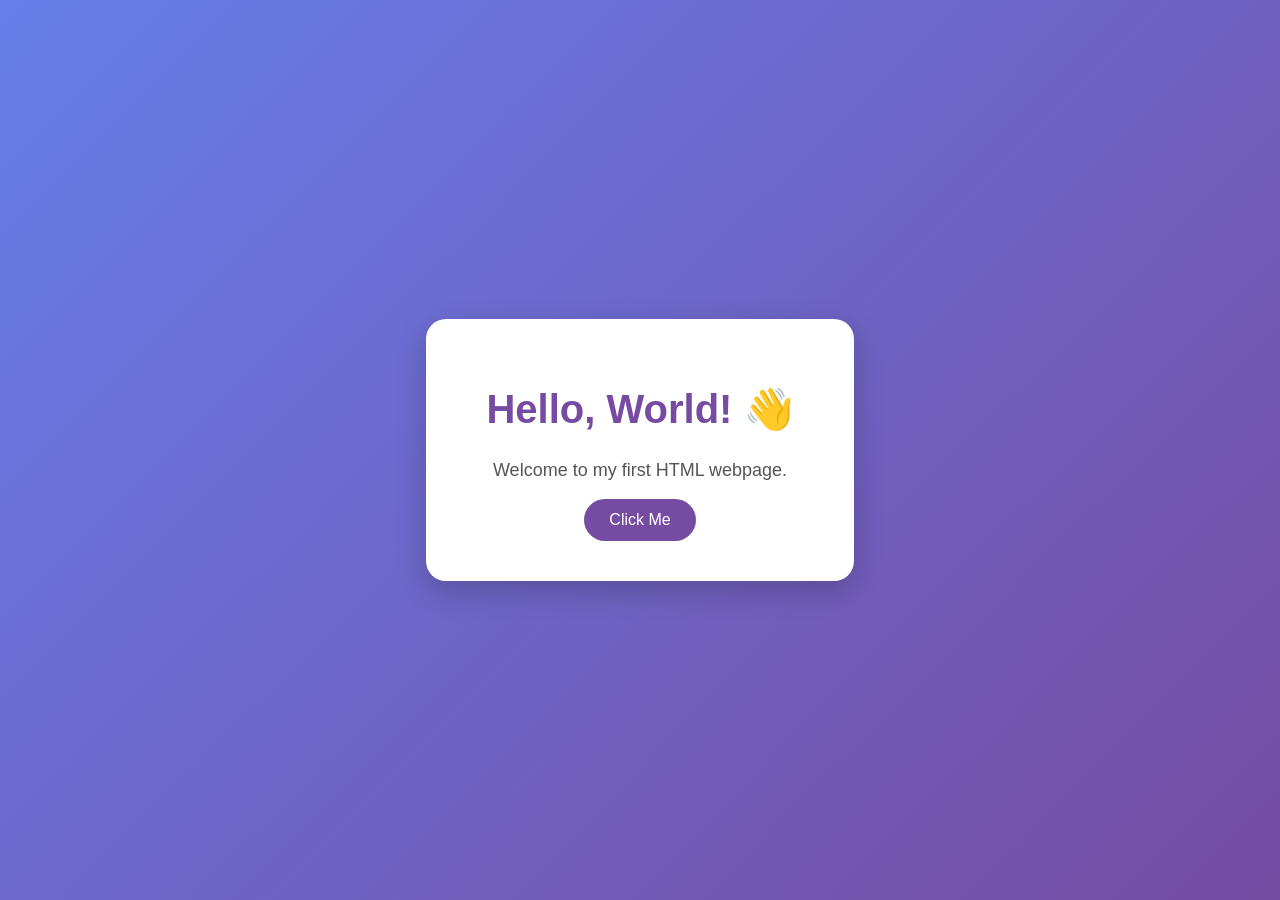
==== index.html @ cc61663b "my first commit" ====
<!DOCTYPE html>
<html>
<head>
    <title>Hello World</title>

    <style>
        body {
            margin: 0;
            height: 100vh;
            display: flex;
            justify-content: center;
            align-items: center;
            font-family: Arial, sans-serif;
            background: linear-gradient(135deg, #667eea, #764ba2);
        }

        .container {
            text-align: center;
            background: white;
            padding: 40px 60px;
            border-radius: 20px;
            box-shadow: 0 10px 30px rgba(0,0,0,0.2);
        }

        h1 {
            color: #764ba2;
            font-size: 40px;
        }

        p {
            color: #555;
            font-size: 18px;
        }

        button {
            background: #764ba2;
            color: white;
            border: none;
            padding: 12px 25px;
            border-radius: 25px;
            cursor: pointer;
            font-size: 16px;
        }

        button:hover {
            background: #667eea;
        }
    </style>
</head>

<body>

    <div class="container">
        <h1>Hello, World! 👋</h1>
        <p>Welcome to my first HTML webpage.</p>
        <button onclick="alert('Hello! Welcome to HTML!')">
            Click Me
        </button>
    </div>

</body>
</html>
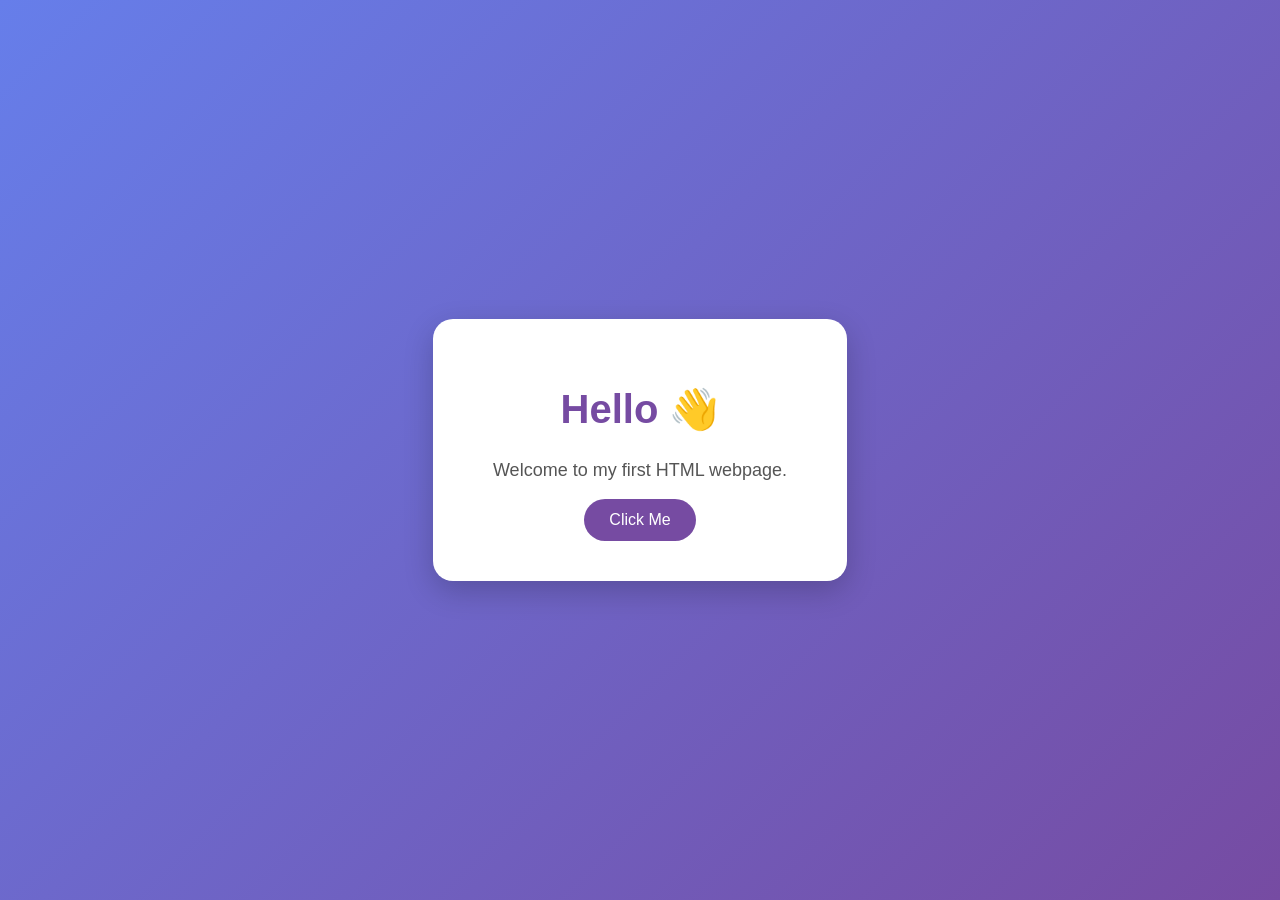
==== commit 3d52896c: "second change" ====
--- a/index.html
+++ b/index.html
@@ -2,7 +2,7 @@
 <!DOCTYPE html>
 <html>
 <head>
-    <title>Hello World</title>
+    <title> hello </title>
 
     <style>
         body {
@@ -52,7 +52,7 @@
 <body>
 
     <div class="container">
-        <h1>Hello, World! 👋</h1>
+        <h1>Hello 👋</h1>
         <p>Welcome to my first HTML webpage.</p>
         <button onclick="alert('Hello! Welcome to HTML!')">
             Click Me
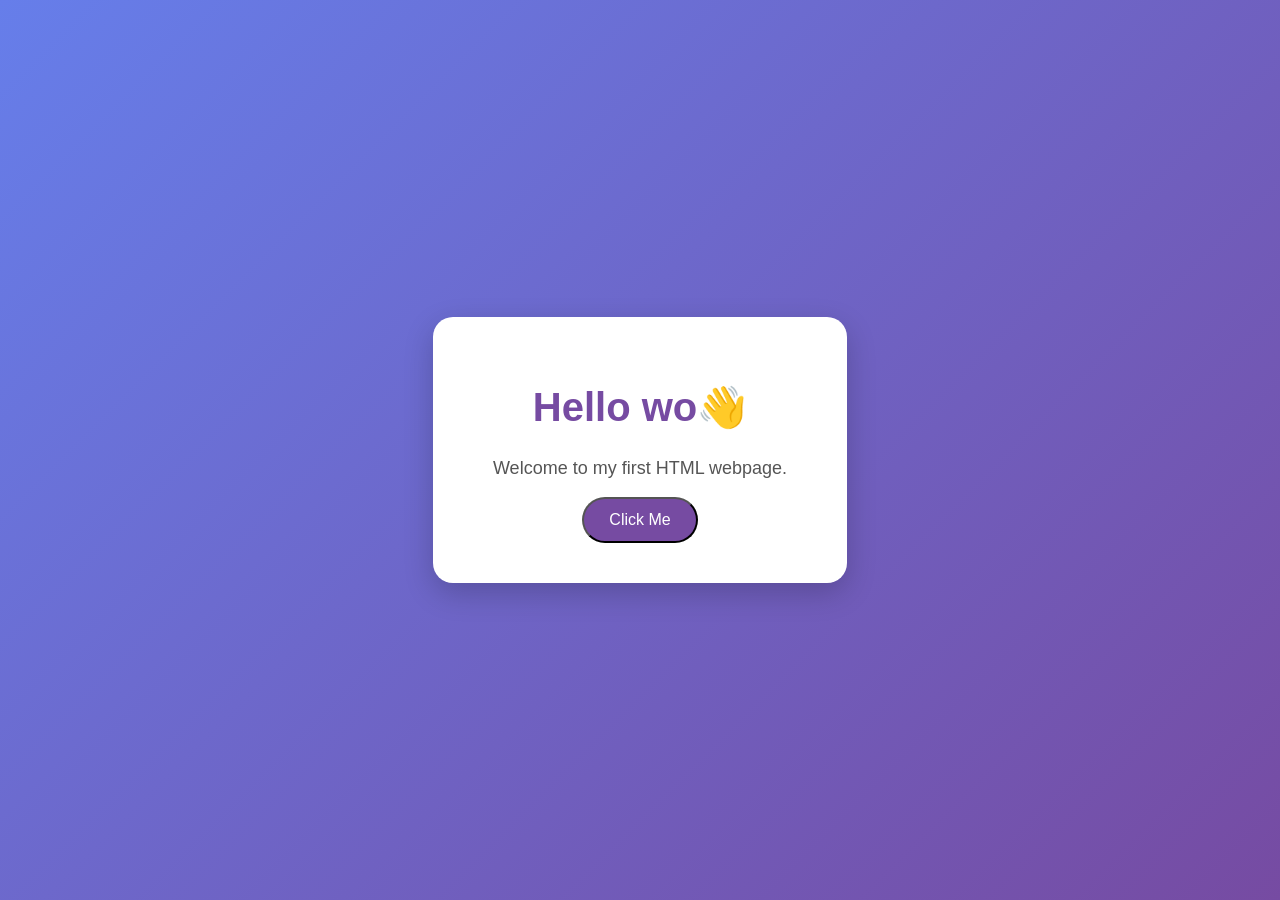
==== commit b4ea1f0c: "third change" ====
--- a/index.html
+++ b/index.html
@@ -36,7 +36,6 @@
         button {
             background: #764ba2;
             color: white;
-            border: none;
             padding: 12px 25px;
             border-radius: 25px;
             cursor: pointer;
@@ -52,7 +51,7 @@
 <body>
 
     <div class="container">
-        <h1>Hello 👋</h1>
+        <h1>Hello wo👋</h1>
         <p>Welcome to my first HTML webpage.</p>
         <button onclick="alert('Hello! Welcome to HTML!')">
             Click Me
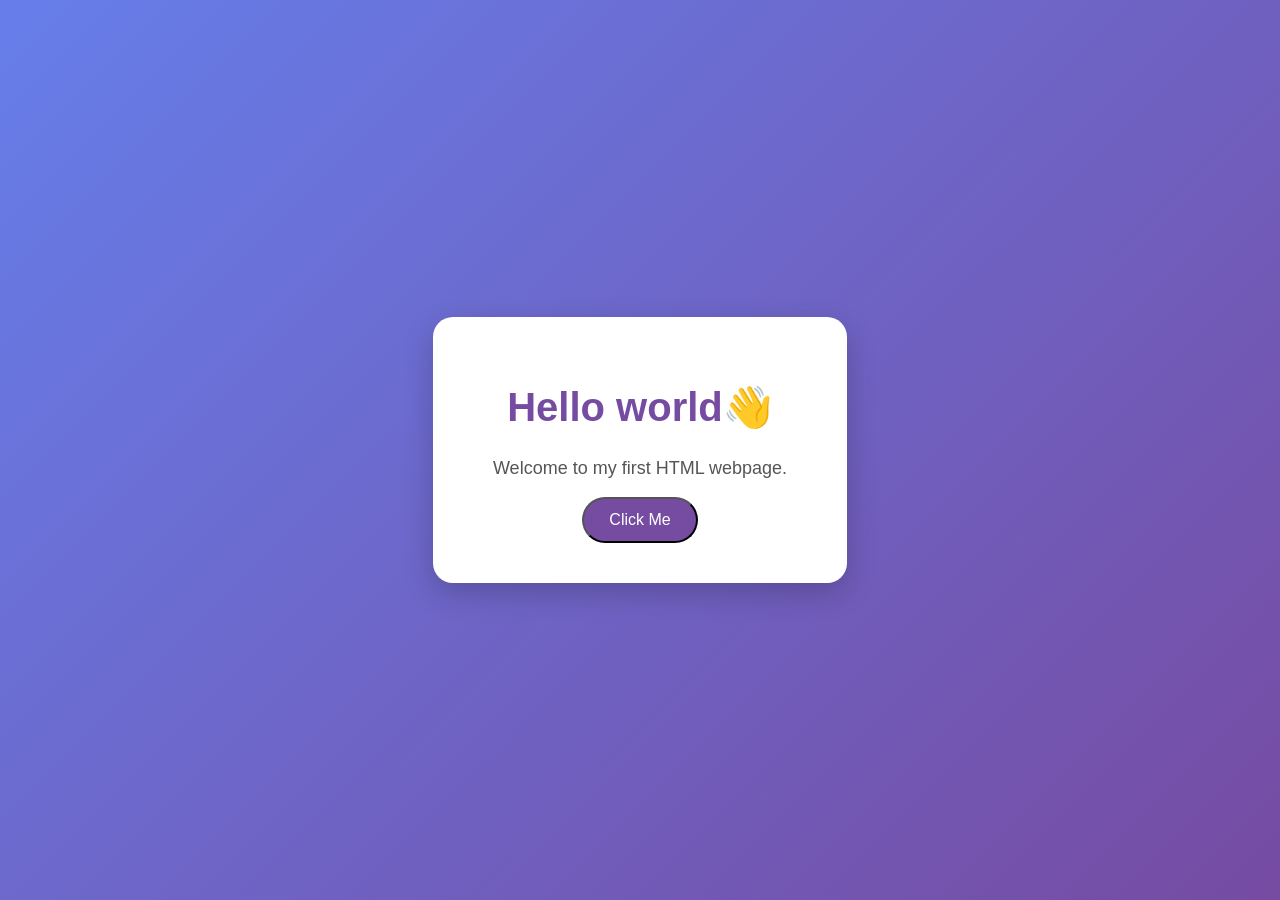
==== commit 19ea1ea8: "third change" ====
--- a/index.html
+++ b/index.html
@@ -51,7 +51,7 @@
 <body>
 
     <div class="container">
-        <h1>Hello wo👋</h1>
+        <h1>Hello world👋</h1>
         <p>Welcome to my first HTML webpage.</p>
         <button onclick="alert('Hello! Welcome to HTML!')">
             Click Me
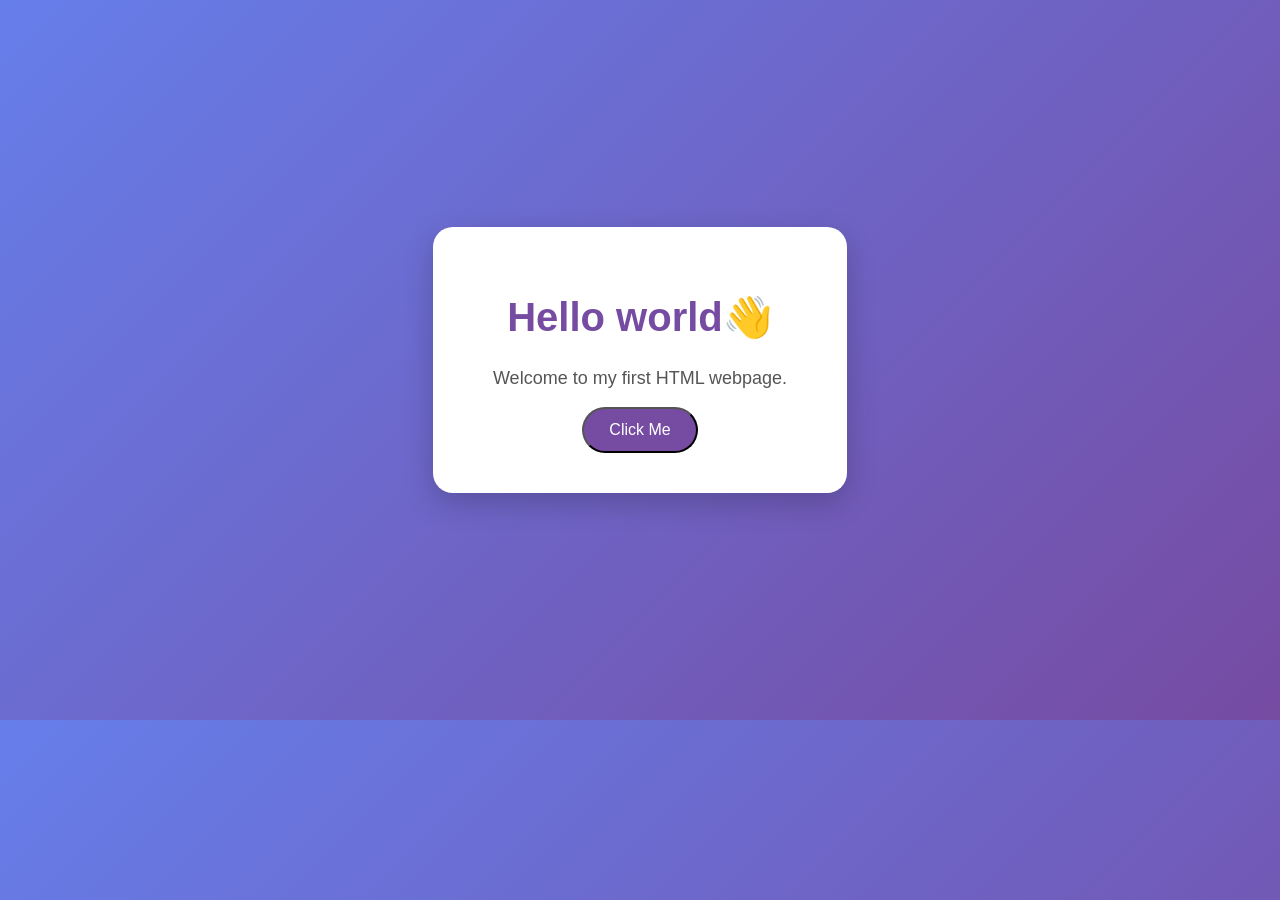
==== commit e155b96a: "fourth change" ====
--- a/index.html
+++ b/index.html
@@ -7,7 +7,7 @@
     <style>
         body {
             margin: 0;
-            height: 100vh;
+            height: 80vh;
             display: flex;
             justify-content: center;
             align-items: center;
